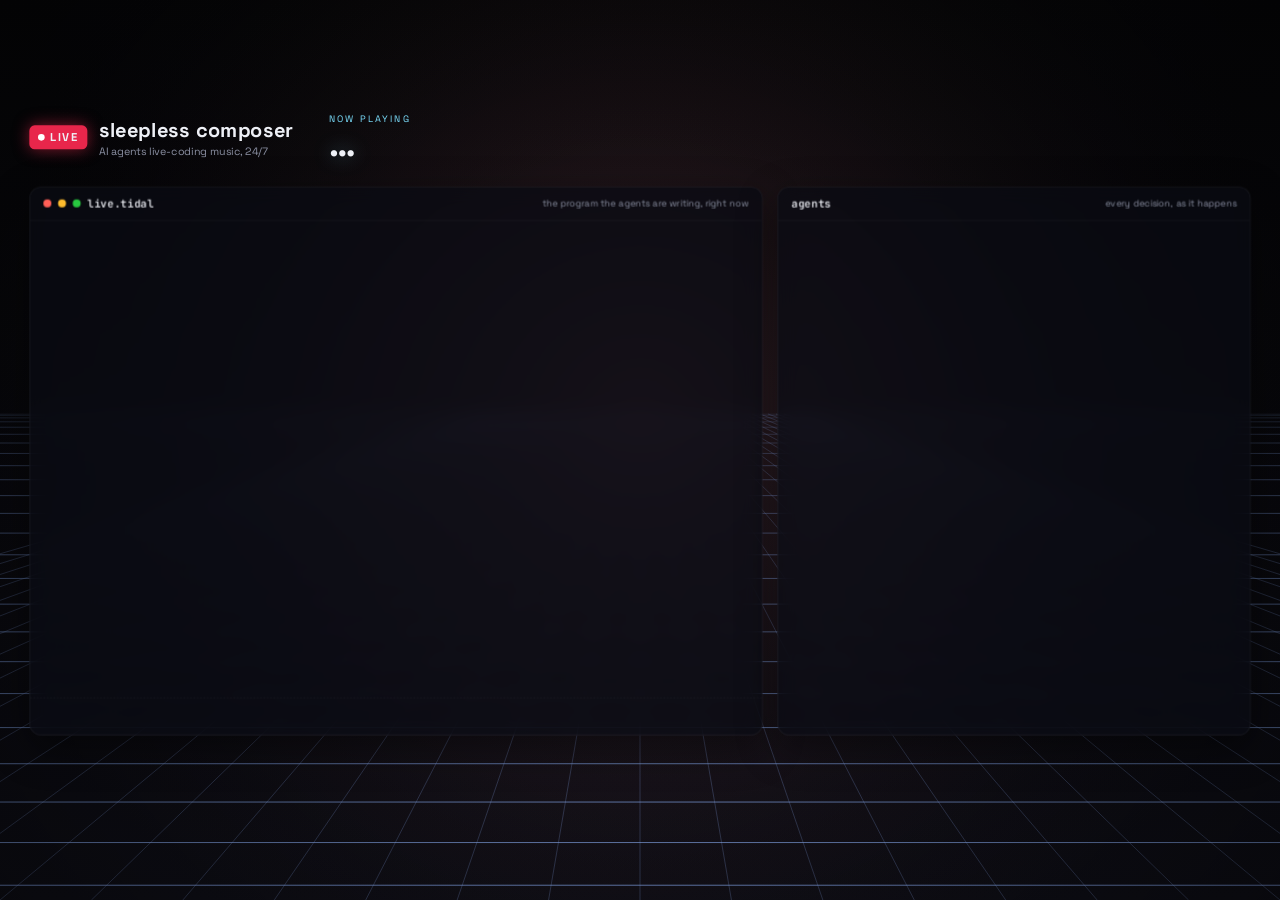
==== stream/ui/index.html @ 496d8e21 "Stream page: the live code, every agent decision and a visual per style - runtime/ui.json: the engin" ====
<!doctype html>
<html lang="en">
<head>
<meta charset="utf-8">
<meta name="viewport" content="width=device-width, initial-scale=1">
<title>sleepless composer · live</title>
<link rel="preconnect" href="https://fonts.googleapis.com">
<link href="https://fonts.googleapis.com/css2?family=JetBrains+Mono:wght@400;600&family=Space+Grotesk:wght@400;500;700&display=swap" rel="stylesheet">
<link rel="stylesheet" href="style.css">
</head>
<body>
<canvas id="bg"></canvas>
<div id="stage">
  <header id="top">
    <div class="brand">
      <span class="live"><i></i>LIVE</span>
      <div>
        <div class="name">sleepless composer</div>
        <div class="tag">AI agents live-coding music, 24/7</div>
      </div>
    </div>
    <div class="now">
      <div class="label">now playing</div>
      <div id="title">…</div>
    </div>
    <div class="chips" id="chips"></div>
  </header>

  <nav id="arc"></nav>

  <main>
    <section id="code-panel" class="panel">
      <div class="panel-head">
        <span class="dot r"></span><span class="dot y"></span><span class="dot g"></span>
        <span class="file">live.tidal</span>
        <span class="hint">the program the agents are writing, right now</span>
      </div>
      <pre id="tempo"></pre>
      <div id="code"></div>
      <div id="comment"></div>
    </section>

    <section id="agents-panel" class="panel">
      <div class="panel-head">
        <span class="file">agents</span>
        <span class="hint">every decision, as it happens</span>
      </div>
      <div id="thinking"></div>
      <div id="feed"></div>
    </section>
  </main>

  <footer>
    <div id="narration"></div>
    <div id="stats"></div>
  </footer>
</div>
<div id="poster">
  <div class="p-live"><span class="live"><i></i>LIVE</span><span class="p-channel">sleepless composer</span></div>
  <h1>AI agents<br>live-code music</h1>
  <p class="p-sub">you can watch every decision · 24/7</p>
  <div class="p-track" id="p-track"></div>
</div>
<script src="app.js"></script>
</body>
</html>
---- stream/ui/style.css ----
/* sleepless composer: stream UI. Designed on a fixed 1920x1080 stage that
   app.js scales to the window, so the layout is identical at 720p/1080p. */

:root {
  --bg: #07080d;
  --ink: #eef0f6;
  --muted: #8b90a3;
  --panel: rgba(12, 14, 22, 0.72);
  --edge: rgba(255, 255, 255, 0.08);
  --accent: #7ce0ff;        /* set per style by app.js */
  --accent2: #c792ff;
  --director: #ffc861;
  --performer: #6fe3ff;
  --judge: #ff7ad9;
  --narrator: #ffe9c9;
  --arc: #a7f59b;
  --ui: "Space Grotesk", "Inter", "Segoe UI", "DejaVu Sans", sans-serif;
  --mono: "JetBrains Mono", "Fira Code", "DejaVu Sans Mono", monospace;
}

* { box-sizing: border-box; }
html, body { margin: 0; height: 100%; background: var(--bg); overflow: hidden; }
body { color: var(--ink); font-family: var(--ui); }

#bg { position: fixed; inset: 0; width: 100vw; height: 100vh; display: block; }

#stage {
  position: absolute; left: 0; top: 0; width: 1920px; height: 1080px;
  transform-origin: 0 0; padding: 34px 44px 30px;
  display: grid; grid-template-rows: auto auto 1fr auto; gap: 18px;
}

/* ------------------------------------------------------------------ top */
#top { display: grid; grid-template-columns: 420px 1fr auto; align-items: center; gap: 30px; }
.brand { display: flex; align-items: center; gap: 18px; }
.live {
  display: inline-flex; align-items: center; gap: 8px; padding: 7px 13px; border-radius: 8px;
  background: #e8264b; font-weight: 700; letter-spacing: 0.14em; font-size: 17px;
  box-shadow: 0 0 24px rgba(232, 38, 75, 0.55);
}
.live i { width: 10px; height: 10px; border-radius: 50%; background: #fff; animation: blink 1.4s infinite; }
@keyframes blink { 50% { opacity: 0.25; } }
.name { font-size: 30px; font-weight: 700; letter-spacing: 0.01em; }
.tag { font-size: 16px; color: var(--muted); margin-top: 2px; }
.now .label { font-size: 14px; letter-spacing: 0.22em; text-transform: uppercase; color: var(--accent); }
#title {
  font-size: 50px; font-weight: 700; line-height: 1.05; margin-top: 4px;
  text-shadow: 0 0 28px color-mix(in srgb, var(--accent) 40%, transparent);
  white-space: nowrap; max-width: 900px; overflow: visible;
}
.chips { display: flex; gap: 10px; }
.chip {
  padding: 9px 16px; border-radius: 999px; background: var(--panel); border: 1px solid var(--edge);
  font-size: 19px; backdrop-filter: blur(10px); white-space: nowrap;
}
.chip b { color: var(--accent); font-weight: 600; }

/* ------------------------------------------------------------------ arc */
#arc { display: grid; grid-template-columns: repeat(6, 1fr); gap: 8px; }
#arc .step {
  position: relative; padding: 8px 0 0; font-size: 15px; letter-spacing: 0.16em; text-transform: uppercase;
  color: var(--muted); text-align: center;
}
#arc .step::before {
  content: ""; position: absolute; left: 0; right: 0; top: 0; height: 4px; border-radius: 4px;
  background: rgba(255, 255, 255, 0.09);
}
#arc .step.done::before { background: color-mix(in srgb, var(--accent) 45%, transparent); }
#arc .step.now { color: var(--ink); }
#arc .step.now::before { background: var(--accent); box-shadow: 0 0 18px var(--accent); }

/* ---------------------------------------------------------------- panels */
main { display: grid; grid-template-columns: 1.55fr 1fr; gap: 22px; min-height: 0; }
.panel {
  background: rgba(10, 12, 19, 0.74); border: 1px solid var(--edge); border-radius: 18px;
  backdrop-filter: blur(14px); box-shadow: 0 20px 60px rgba(0, 0, 0, 0.45);
  display: flex; flex-direction: column; min-height: 0; overflow: hidden;
}
.panel-head {
  display: flex; align-items: center; gap: 10px; padding: 14px 20px; border-bottom: 1px solid var(--edge);
  font-size: 16px;
}
.panel-head .file { font-family: var(--mono); font-weight: 600; }
.panel-head .hint { color: var(--muted); margin-left: auto; font-size: 14px; }
.dot { width: 12px; height: 12px; border-radius: 50%; }
.dot.r { background: #ff5f57; } .dot.y { background: #febc2e; } .dot.g { background: #28c840; }

/* ------------------------------------------------------------------ code */
#tempo { margin: 14px 22px 4px; font-family: var(--mono); font-size: 19px; color: var(--muted); }
#code { flex: 1; overflow: hidden; padding: 4px 0 8px; }
.line {
  display: grid; grid-template-columns: 54px 1fr; padding: 6px 22px 6px 0; font-family: var(--mono);
  font-size: 20px; line-height: 1.5; border-left: 3px solid transparent; transition: background 0.6s;
}
.line .no { color: rgba(255, 255, 255, 0.28); text-align: right; padding-right: 16px; user-select: none; }
.line .src { white-space: pre-wrap; word-break: break-word; }
.line.edited {
  background: linear-gradient(90deg, color-mix(in srgb, var(--accent) 16%, transparent), transparent 85%);
  border-left-color: var(--accent);
}
.line.muted .src { opacity: 0.35; text-decoration: line-through; text-decoration-color: rgba(255,255,255,0.3); }
.line.fresh { animation: flash 2.2s ease-out; }
@keyframes flash { 0% { background: color-mix(in srgb, var(--accent) 38%, transparent); } }
.caret { display: inline-block; width: 10px; height: 1.1em; background: var(--accent); vertical-align: -3px;
         animation: blink 0.9s infinite; margin-left: 1px; }
.t-ch { color: var(--accent); font-weight: 600; }
.t-fn { color: #82aaff; }
.t-str { color: #c3e88d; }
.t-num { color: #f78c6c; }
.t-op { color: #89ddff; }
.t-syn { color: #ffcb6b; }
#comment {
  padding: 12px 22px 18px; font-family: var(--mono); font-size: 18px; color: #7f8aa8; font-style: italic;
  border-top: 1px dashed var(--edge); min-height: 56px;
}

/* ---------------------------------------------------------------- agents */
#thinking { padding: 0 18px; }
.think {
  display: flex; align-items: center; gap: 10px; margin-top: 12px; padding: 10px 14px; border-radius: 12px;
  background: rgba(255, 255, 255, 0.04); font-size: 16px; color: var(--muted);
}
.think b { color: var(--ink); font-weight: 600; }
.dots span { display: inline-block; width: 6px; height: 6px; margin: 0 2px; border-radius: 50%;
             background: currentColor; animation: bounce 1s infinite; }
.dots span:nth-child(2) { animation-delay: 0.15s; } .dots span:nth-child(3) { animation-delay: 0.3s; }
@keyframes bounce { 50% { transform: translateY(-5px); opacity: 0.4; } }

#feed { flex: 1; overflow: hidden; padding: 6px 18px 18px; display: flex; flex-direction: column; gap: 12px; }
.card {
  --c: var(--performer);
  position: relative; flex-shrink: 0; padding: 14px 16px 14px 18px; border-radius: 14px;
  background: rgba(255, 255, 255, 0.045);
  border: 1px solid var(--edge); overflow: hidden;
}
.card.new { animation: enter 0.7s cubic-bezier(.2,.9,.2,1); }
.card::before { content: ""; position: absolute; left: 0; top: 0; bottom: 0; width: 4px; background: var(--c);
                box-shadow: 0 0 18px var(--c); }
.card.old { opacity: 0.55; }
@keyframes enter { from { transform: translateY(-18px); opacity: 0; } }
.card .who { display: flex; align-items: center; gap: 10px; font-size: 15px; color: var(--muted); }
.card .who .av {
  width: 26px; height: 26px; border-radius: 8px; display: grid; place-items: center; background: var(--c);
  color: #0b0d14;
}
.card .who .av svg { width: 16px; height: 16px; }
.card .who b { color: var(--c); font-size: 17px; letter-spacing: 0.02em; }
.card .who .time { margin-left: auto; }
.card .body { margin-top: 8px; font-size: 18px; line-height: 1.4; }
.card .hears { color: #c9cde0; font-style: italic; }
.card .hears::before { content: "hears  "; font-style: normal; color: var(--muted); font-size: 14px;
                        letter-spacing: 0.12em; text-transform: uppercase; }
.card .move { margin-top: 8px; font-family: var(--mono); font-size: 16px; color: var(--c);
              background: rgba(0, 0, 0, 0.35); border-radius: 8px; padding: 6px 10px; display: inline-block; }
.card .why { margin-top: 8px; color: var(--ink); }
.badge { font-size: 12px; letter-spacing: 0.12em; text-transform: uppercase; padding: 3px 8px; border-radius: 6px;
         background: rgba(255, 255, 255, 0.08); color: var(--ink); }
.badge.ai { background: color-mix(in srgb, var(--performer) 30%, transparent); }
.badge.random { background: rgba(255, 255, 255, 0.12); }
.opts { margin-top: 8px; display: grid; gap: 6px; }
.opt { display: grid; grid-template-columns: 1fr 70px 118px; gap: 10px; align-items: center; font-size: 14.5px; }
.opt .txt { font-family: var(--mono); white-space: nowrap; overflow: hidden; text-overflow: ellipsis; color: #b9bdd0; }
.opt .bar { height: 8px; border-radius: 4px; background: rgba(255,255,255,0.08); position: relative; overflow: hidden; }
.opt .bar i { position: absolute; left: 0; top: 0; bottom: 0; background: var(--judge); opacity: 0.55; }
.opt.pick .txt { color: var(--ink); }
.opt.pick .bar i { opacity: 1; box-shadow: 0 0 12px var(--judge); }
.opt .src { text-align: right; white-space: nowrap; }
.card .plan { display: flex; flex-wrap: wrap; gap: 6px; margin-top: 4px; }
.card .plan span { background: rgba(0,0,0,0.35); padding: 4px 10px; border-radius: 8px; font-size: 16px; }
.card .note { margin-top: 4px; color: var(--muted); }
.card .quote { font-size: 20px; font-style: italic; color: var(--narrator); }

/* ---------------------------------------------------------------- footer */
footer { display: grid; grid-template-columns: 1fr auto; align-items: end; gap: 24px; min-height: 64px; }
#narration {
  font-size: 30px; font-style: italic; line-height: 1.3; color: var(--narrator);
  text-shadow: 0 2px 20px rgba(0, 0, 0, 0.8); opacity: 0; transition: opacity 0.8s;
}
#narration.on { opacity: 1; }
#stats { display: flex; gap: 10px; }
#stats .chip { font-size: 17px; }

/* --------------------------------------------------- poster (thumbnail) */
#poster { display: none; }
body.poster #stage { display: none; }
body.poster #poster {
  display: flex; flex-direction: column; justify-content: center; position: fixed; left: 0; top: 0;
  width: 1280px; height: 720px; padding: 0 7vw; background: linear-gradient(90deg, rgba(0,0,0,0.75), rgba(0,0,0,0.1) 70%);
}
.p-live { display: flex; align-items: center; gap: 1.4vw; font-size: 2.2vw; font-weight: 700; }
.p-live .live { font-size: 1.8vw; padding: 0.5vw 1vw; }
.p-channel { letter-spacing: 0.02em; }
#poster h1 {
  margin: 2vw 0 1vw; font-size: 8.4vw; line-height: 0.95; letter-spacing: -0.02em;
  text-shadow: 0 0 60px color-mix(in srgb, var(--accent) 55%, transparent);
}
.p-sub { margin: 0; font-size: 2.6vw; color: var(--accent); font-weight: 500; }
.p-track { margin-top: 3vw; font-size: 2vw; color: var(--ink); opacity: 0.85; }
.p-track b { color: var(--accent); }
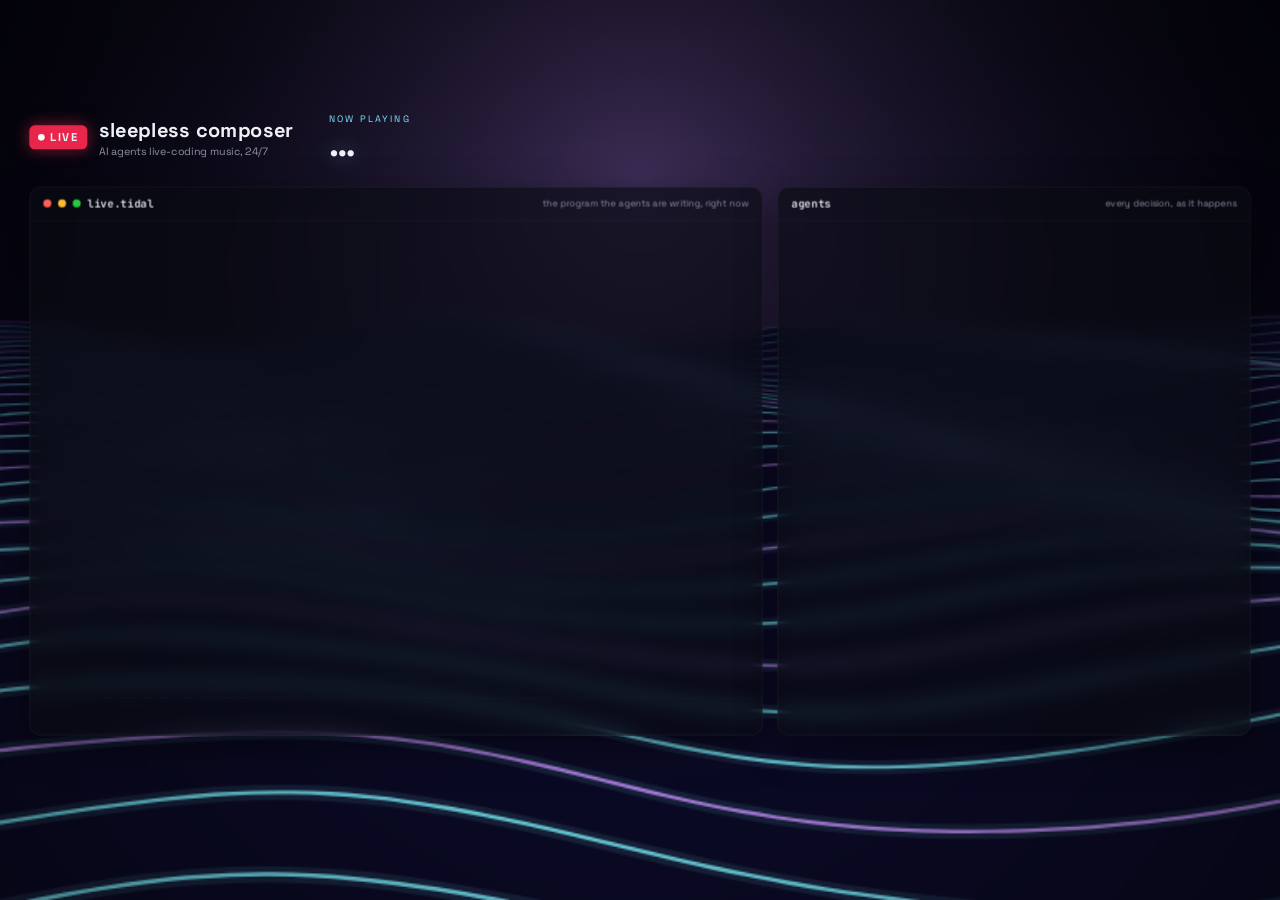
==== commit af79629b: "Channel banner: 2048x1152 with the 3D waves, text in YouTube's safe area The stream page gets a bann" ====
--- a/stream/ui/index.html
+++ b/stream/ui/index.html
@@ -61,6 +61,13 @@
   <p class="p-sub">you can watch every decision · 24/7</p>
   <div class="p-track" id="p-track"></div>
 </div>
+<div id="banner">
+  <div class="b-safe">
+    <div class="b-live"><span class="live"><i></i>LIVE 24/7</span></div>
+    <h1>sleepless composer</h1>
+    <p>AI agents live-code music · watch every decision</p>
+  </div>
+</div>
 <script src="app.js"></script>
 </body>
 </html>
--- a/stream/ui/style.css
+++ b/stream/ui/style.css
@@ -72,7 +72,7 @@
 /* ---------------------------------------------------------------- panels */
 main { display: grid; grid-template-columns: 1.55fr 1fr; gap: 22px; min-height: 0; }
 .panel {
-  background: rgba(10, 12, 19, 0.74); border: 1px solid var(--edge); border-radius: 18px;
+  background: rgba(10, 12, 19, 0.66); border: 1px solid var(--edge); border-radius: 18px;
   backdrop-filter: blur(14px); box-shadow: 0 20px 60px rgba(0, 0, 0, 0.45);
   display: flex; flex-direction: column; min-height: 0; overflow: hidden;
 }
@@ -180,6 +180,23 @@
 #stats { display: flex; gap: 10px; }
 #stats .chip { font-size: 17px; }
 
+/* ------------------------------------------ banner (YouTube channel art) */
+/* 2048x1152; YouTube shows only the centre 1235x338 on every device, so all
+   text sits in that safe area. */
+#banner { display: none; }
+body.banner #stage, body.poster.banner #poster { display: none; }
+body.banner #banner {
+  display: flex; align-items: center; justify-content: center; position: fixed; left: 0; top: 0;
+  width: 2048px; height: 1152px;
+  background: radial-gradient(ellipse 760px 260px at 50% 50%, rgba(0,0,0,0.62), rgba(0,0,0,0) 100%);
+}
+.b-safe { width: 1235px; height: 338px; display: flex; flex-direction: column; align-items: center;
+          justify-content: center; text-align: center; }
+.b-live .live { font-size: 26px; padding: 8px 16px; }
+#banner h1 { margin: 18px 0 12px; font-size: 104px; line-height: 1; letter-spacing: -0.02em; white-space: nowrap;
+             text-shadow: 0 0 60px color-mix(in srgb, var(--accent) 55%, transparent); }
+#banner p { margin: 0; font-size: 38px; color: var(--accent); font-weight: 500; text-shadow: 0 2px 16px rgba(0,0,0,0.9); }
+
 /* --------------------------------------------------- poster (thumbnail) */
 #poster { display: none; }
 body.poster #stage { display: none; }
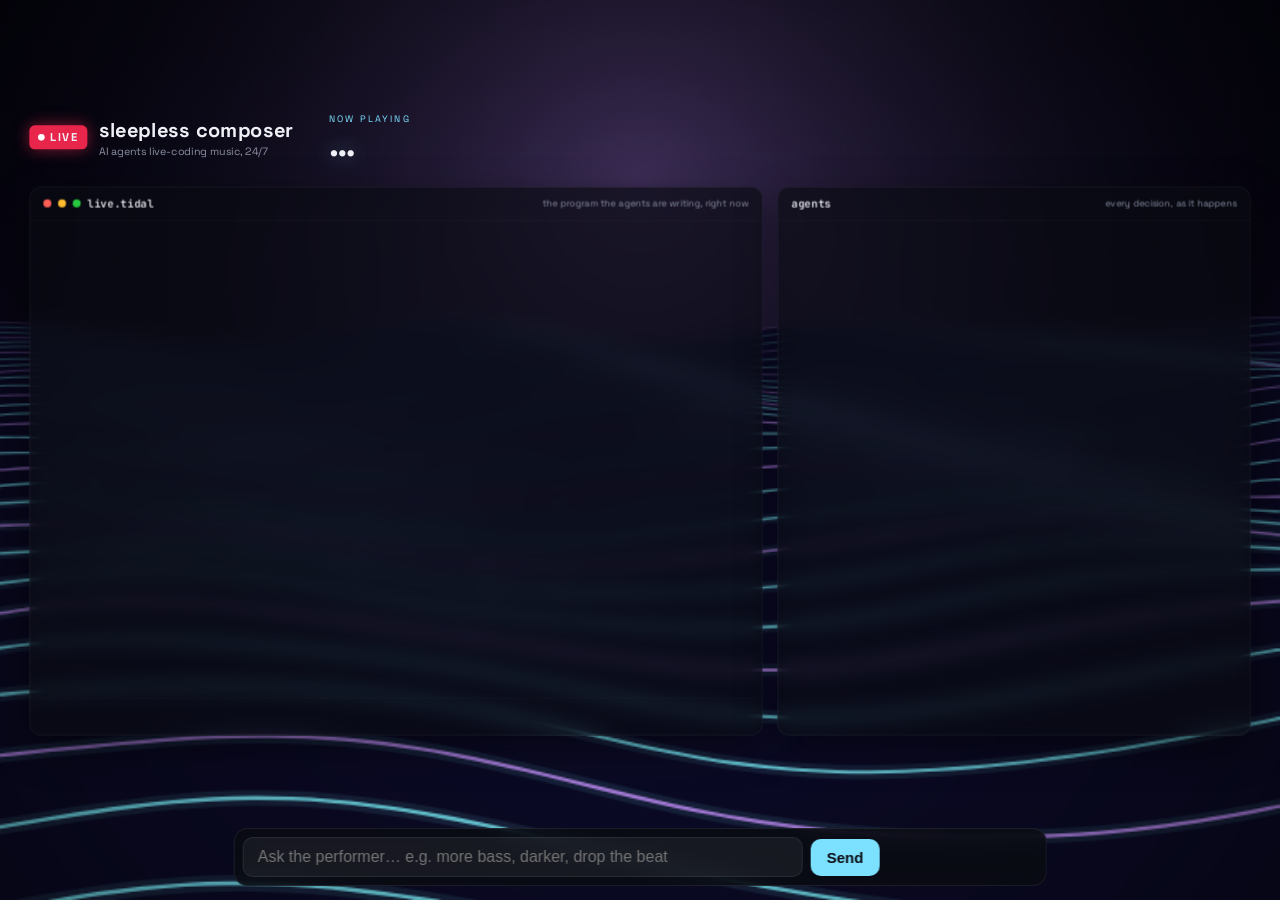
==== commit 213ea11e: "Host requests: type 'more bass' on the stream page, the performer reviews it and plays it - A reques" ====
--- a/stream/ui/index.html
+++ b/stream/ui/index.html
@@ -61,6 +61,11 @@
   <p class="p-sub">you can watch every decision · 24/7</p>
   <div class="p-track" id="p-track"></div>
 </div>
+<form id="ask" autocomplete="off">
+  <input id="ask-text" maxlength="200" placeholder="Ask the performer… e.g. more bass, darker, drop the beat">
+  <button type="submit">Send</button>
+  <span id="ask-note"></span>
+</form>
 <div id="banner">
   <div class="b-safe">
     <div class="b-live"><span class="live"><i></i>LIVE 24/7</span></div>
--- a/stream/ui/style.css
+++ b/stream/ui/style.css
@@ -180,6 +180,25 @@
 #stats { display: flex; gap: 10px; }
 #stats .chip { font-size: 17px; }
 
+/* ------------------------------------------------ host request box */
+/* Only on the host's own view: the captured stream (?capture=1) and the
+   poster / banner / logo renders hide it. */
+#ask {
+  position: fixed; left: 50%; bottom: 14px; transform: translateX(-50%); z-index: 10;
+  display: flex; gap: 8px; align-items: center; padding: 8px; border-radius: 14px;
+  background: rgba(10, 12, 19, 0.88); border: 1px solid var(--edge); backdrop-filter: blur(10px);
+  font-family: var(--ui);
+}
+#ask input { width: min(46vw, 560px); padding: 10px 14px; border-radius: 10px; border: 1px solid var(--edge);
+             background: rgba(255,255,255,0.06); color: var(--ink); font-size: 16px; outline: none; }
+#ask input:focus { border-color: var(--accent); }
+#ask button { padding: 10px 16px; border-radius: 10px; border: 0; background: var(--accent); color: #0b0d14;
+              font-weight: 700; font-size: 15px; cursor: pointer; }
+#ask-note { color: var(--muted); font-size: 14px; min-width: 150px; }
+body.capture #ask, body.poster #ask { display: none; }
+.card .asked { font-size: 19px; color: var(--ink); }
+.card .asked::before { content: "“"; } .card .asked::after { content: "”"; }
+
 /* ------------------------------------------ banner (YouTube channel art) */
 /* 2048x1152; YouTube shows only the centre 1235x338 on every device, so all
    text sits in that safe area. */
@@ -197,6 +216,8 @@
              text-shadow: 0 0 60px color-mix(in srgb, var(--accent) 55%, transparent); }
 #banner p { margin: 0; font-size: 38px; color: var(--accent); font-weight: 500; text-shadow: 0 2px 16px rgba(0,0,0,0.9); }
 
+body.logo #banner { display: none; }
+
 /* --------------------------------------------------- poster (thumbnail) */
 #poster { display: none; }
 body.poster #stage { display: none; }
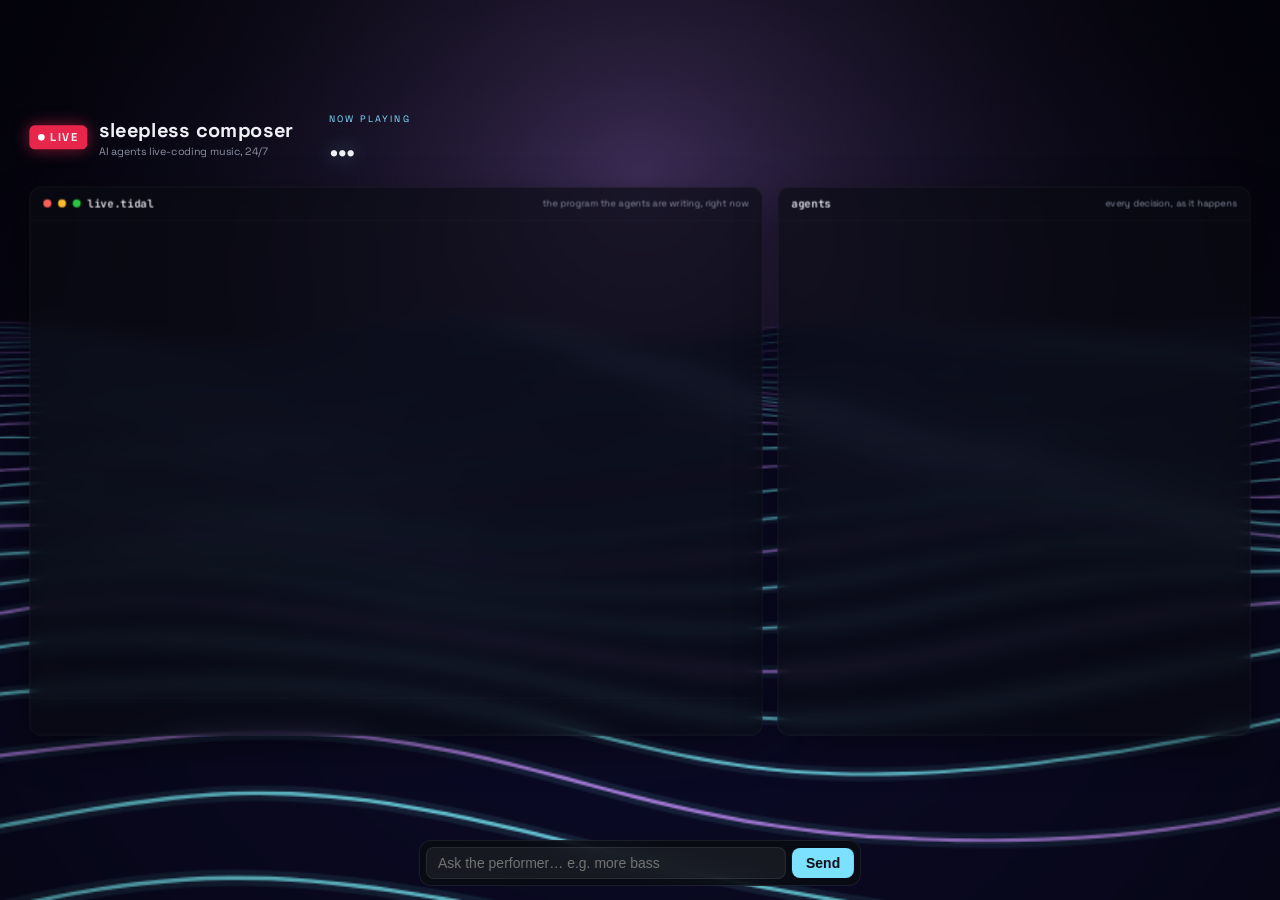
==== commit b8a9901e: "Request box: compact, Send right at its end, the note floats above The note beside the button reserv" ====
--- a/stream/ui/index.html
+++ b/stream/ui/index.html
@@ -62,7 +62,7 @@
   <div class="p-track" id="p-track"></div>
 </div>
 <form id="ask" autocomplete="off">
-  <input id="ask-text" maxlength="200" placeholder="Ask the performer… e.g. more bass, darker, drop the beat">
+  <input id="ask-text" maxlength="200" placeholder="Ask the performer… e.g. more bass">
   <button type="submit">Send</button>
   <span id="ask-note"></span>
 </form>
--- a/stream/ui/style.css
+++ b/stream/ui/style.css
@@ -185,16 +185,18 @@
    poster / banner / logo renders hide it. */
 #ask {
   position: fixed; left: 50%; bottom: 14px; transform: translateX(-50%); z-index: 10;
-  display: flex; gap: 8px; align-items: center; padding: 8px; border-radius: 14px;
+  display: flex; gap: 6px; align-items: center; padding: 6px; border-radius: 12px;
   background: rgba(10, 12, 19, 0.88); border: 1px solid var(--edge); backdrop-filter: blur(10px);
   font-family: var(--ui);
 }
-#ask input { width: min(46vw, 560px); padding: 10px 14px; border-radius: 10px; border: 1px solid var(--edge);
-             background: rgba(255,255,255,0.06); color: var(--ink); font-size: 16px; outline: none; }
+#ask input { width: min(32vw, 360px); padding: 7px 11px; border-radius: 8px; border: 1px solid var(--edge);
+             background: rgba(255,255,255,0.06); color: var(--ink); font-size: 14px; outline: none; }
 #ask input:focus { border-color: var(--accent); }
-#ask button { padding: 10px 16px; border-radius: 10px; border: 0; background: var(--accent); color: #0b0d14;
-              font-weight: 700; font-size: 15px; cursor: pointer; }
-#ask-note { color: var(--muted); font-size: 14px; min-width: 150px; }
+#ask button { padding: 7px 14px; border-radius: 8px; border: 0; background: var(--accent); color: #0b0d14;
+              font-weight: 700; font-size: 14px; cursor: pointer; }
+/* The "sent" note floats above the box, so it takes no room beside it. */
+#ask-note { position: absolute; left: 0; right: 0; bottom: 100%; margin-bottom: 6px; text-align: center;
+            color: var(--muted); font-size: 13px; pointer-events: none; }
 body.capture #ask, body.poster #ask { display: none; }
 .card .asked { font-size: 19px; color: var(--ink); }
 .card .asked::before { content: "“"; } .card .asked::after { content: "”"; }
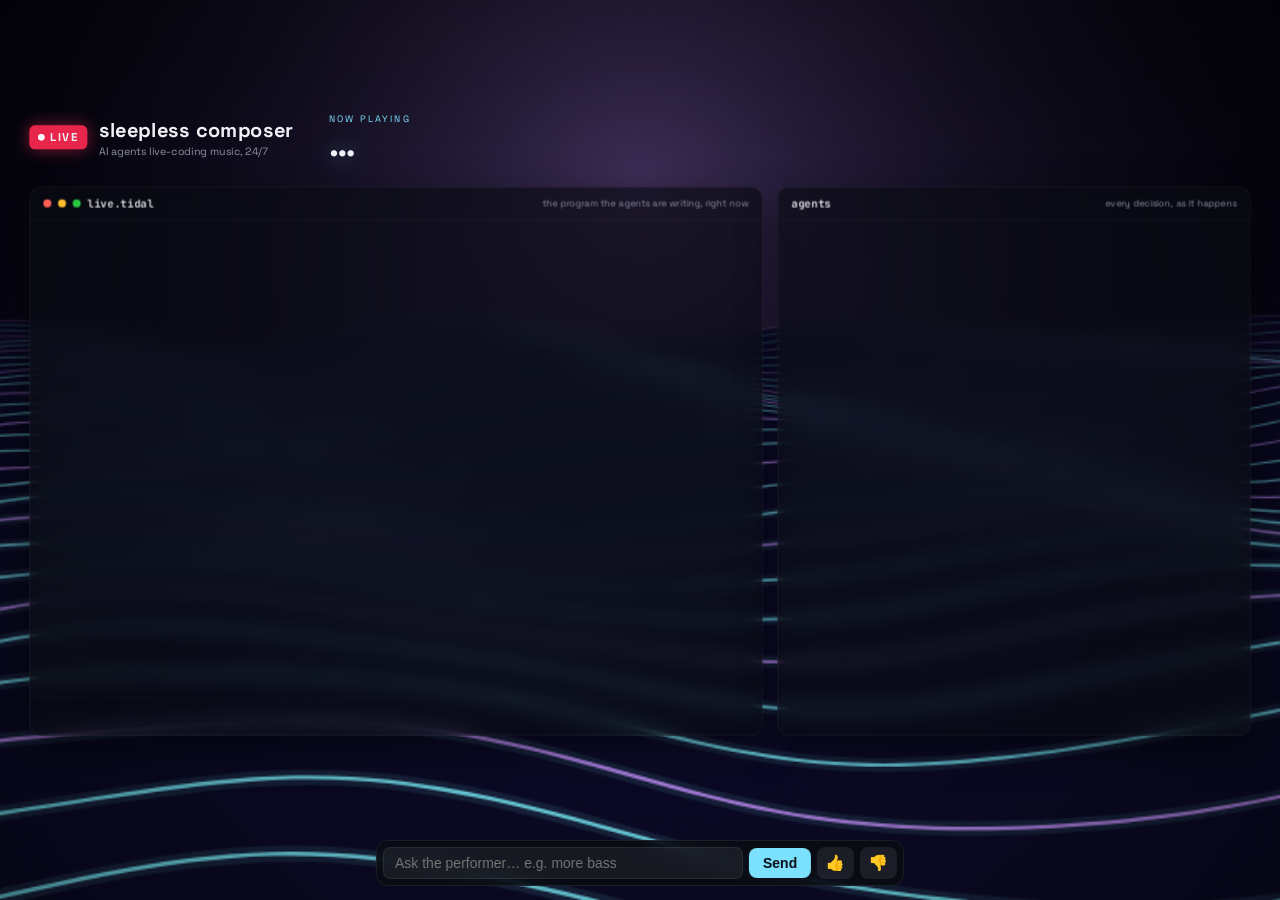
==== commit e81a08ae: "Taste in the loop and transitions: 👍/👎 on the page, an arranger for builds and drops Ratings (step 1" ====
--- a/stream/ui/index.html
+++ b/stream/ui/index.html
@@ -64,6 +64,8 @@
 <form id="ask" autocomplete="off">
   <input id="ask-text" maxlength="200" placeholder="Ask the performer… e.g. more bass">
   <button type="submit">Send</button>
+  <button type="button" class="rate" data-rating="1" title="I like what's playing">👍</button>
+  <button type="button" class="rate" data-rating="-1" title="I don't like what's playing">👎</button>
   <span id="ask-note"></span>
 </form>
 <div id="banner">
--- a/stream/ui/style.css
+++ b/stream/ui/style.css
@@ -67,7 +67,13 @@
 }
 #arc .step.done::before { background: color-mix(in srgb, var(--accent) 45%, transparent); }
 #arc .step.now { color: var(--ink); }
-#arc .step.now::before { background: var(--accent); box-shadow: 0 0 18px var(--accent); }
+#arc .step.now::before { background: color-mix(in srgb, var(--accent) 30%, transparent); }
+/* The current phase fills as its planned bars play. */
+#arc .step.now::after {
+  content: ""; position: absolute; left: 0; top: 0; height: 4px; border-radius: 4px;
+  width: calc(var(--p, 1) * 100%); background: var(--accent); box-shadow: 0 0 18px var(--accent);
+}
+#arc .step .bars { margin-left: 8px; letter-spacing: 0.04em; color: var(--muted); opacity: 0.8; }
 
 /* ---------------------------------------------------------------- panels */
 main { display: grid; grid-template-columns: 1.55fr 1fr; gap: 22px; min-height: 0; }
@@ -194,10 +200,21 @@
 #ask input:focus { border-color: var(--accent); }
 #ask button { padding: 7px 14px; border-radius: 8px; border: 0; background: var(--accent); color: #0b0d14;
               font-weight: 700; font-size: 14px; cursor: pointer; }
+#ask button.rate { padding: 7px 9px; background: rgba(255,255,255,0.08); font-size: 15px; }
+#ask button.rate:hover { background: rgba(255,255,255,0.16); }
 /* The "sent" note floats above the box, so it takes no room beside it. */
 #ask-note { position: absolute; left: 0; right: 0; bottom: 100%; margin-bottom: 6px; text-align: center;
             color: var(--muted); font-size: 13px; pointer-events: none; }
 body.capture #ask, body.poster #ask { display: none; }
+
+/* The captured stream: Chromium in Xvfb has no GPU, and re-blurring the
+   moving background under every panel (plus the panels' big soft shadow)
+   held it to ~42 frames/s, so the stream's frames advanced unevenly (24 or
+   48 ms) and the motion stuttered. Without them it draws a steady 60/s;
+   slightly more opaque panels keep the text as readable. */
+body.capture .panel, body.capture .chip { backdrop-filter: none; }
+body.capture .panel { background: rgba(10, 12, 19, 0.8); box-shadow: none; }
+body.capture .chip { background: rgba(12, 14, 22, 0.85); }
 .card .asked { font-size: 19px; color: var(--ink); }
 .card .asked::before { content: "“"; } .card .asked::after { content: "”"; }
 
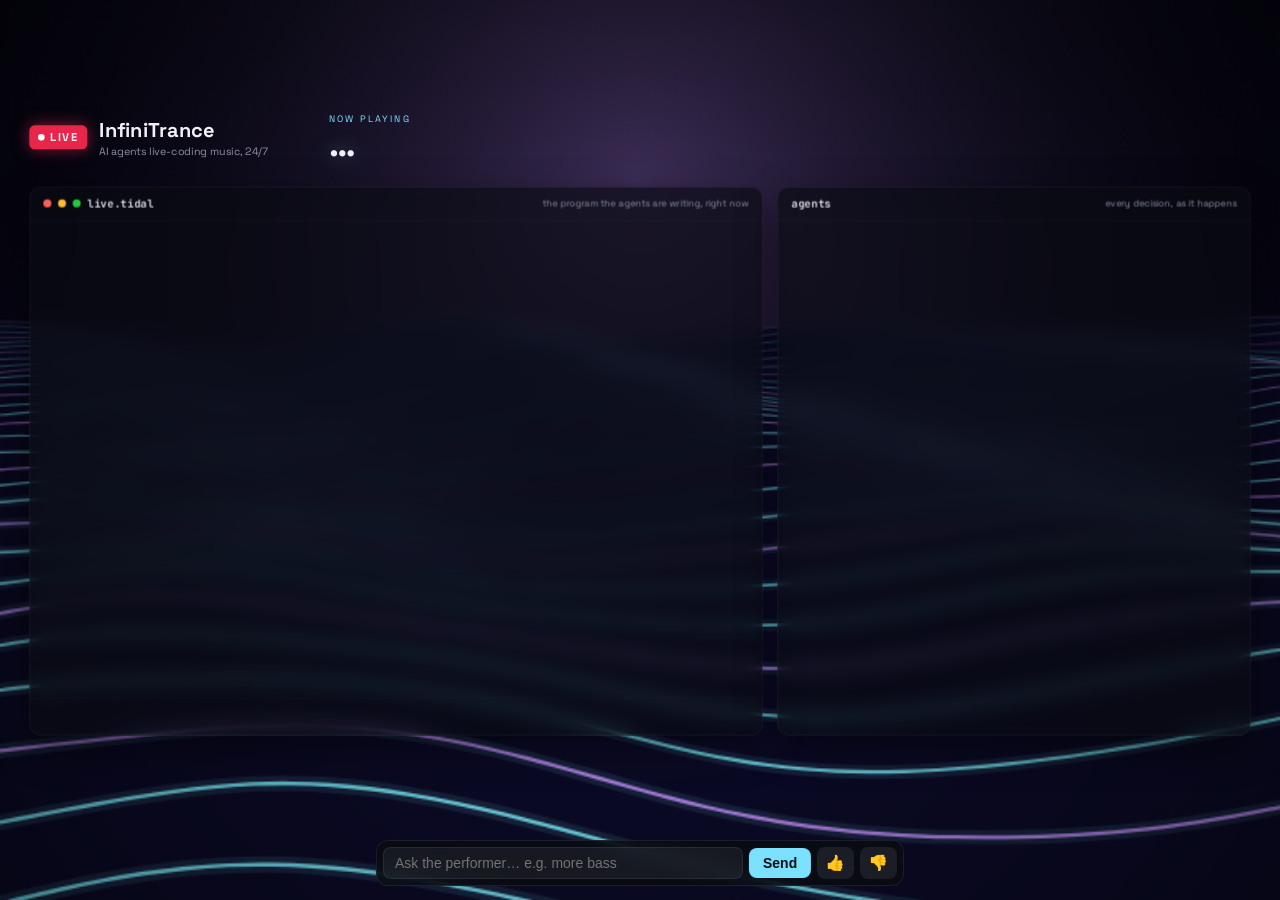
==== commit e0be5796: "Switch-Angel stream page, precise Director cues, surprise menu, subgenres, prompt caching - Director" ====
--- a/stream/ui/index.html
+++ b/stream/ui/index.html
@@ -3,7 +3,7 @@
 <head>
 <meta charset="utf-8">
 <meta name="viewport" content="width=device-width, initial-scale=1">
-<title>sleepless composer · live</title>
+<title>InfiniTrance · live</title>
 <link rel="preconnect" href="https://fonts.googleapis.com">
 <link href="https://fonts.googleapis.com/css2?family=JetBrains+Mono:wght@400;600&family=Space+Grotesk:wght@400;500;700&display=swap" rel="stylesheet">
 <link rel="stylesheet" href="style.css">
@@ -15,7 +15,7 @@
     <div class="brand">
       <span class="live"><i></i>LIVE</span>
       <div>
-        <div class="name">sleepless composer</div>
+        <div class="name channel-name">InfiniTrance</div>
         <div class="tag">AI agents live-coding music, 24/7</div>
       </div>
     </div>
@@ -56,7 +56,7 @@
   </footer>
 </div>
 <div id="poster">
-  <div class="p-live"><span class="live"><i></i>LIVE</span><span class="p-channel">sleepless composer</span></div>
+  <div class="p-live"><span class="live"><i></i>LIVE</span><span class="p-channel channel-name">InfiniTrance</span></div>
   <h1>AI agents<br>live-code music</h1>
   <p class="p-sub">you can watch every decision · 24/7</p>
   <div class="p-track" id="p-track"></div>
@@ -71,7 +71,7 @@
 <div id="banner">
   <div class="b-safe">
     <div class="b-live"><span class="live"><i></i>LIVE 24/7</span></div>
-    <h1>sleepless composer</h1>
+    <h1 class="channel-name">InfiniTrance</h1>
     <p>AI agents live-code music · watch every decision</p>
   </div>
 </div>
--- a/stream/ui/style.css
+++ b/stream/ui/style.css
@@ -1,4 +1,4 @@
-/* sleepless composer: stream UI. Designed on a fixed 1920x1080 stage that
+/* InfiniTrance: stream UI. Designed on a fixed 1920x1080 stage that
    app.js scales to the window, so the layout is identical at 720p/1080p. */
 
 :root {
@@ -95,8 +95,9 @@
 #tempo { margin: 14px 22px 4px; font-family: var(--mono); font-size: 19px; color: var(--muted); }
 #code { flex: 1; overflow: hidden; padding: 4px 0 8px; }
 .line {
-  display: grid; grid-template-columns: 54px 1fr; padding: 6px 22px 6px 0; font-family: var(--mono);
+  display: grid; grid-template-columns: 54px 1fr auto; padding: 6px 22px 6px 0; font-family: var(--mono);
   font-size: 20px; line-height: 1.5; border-left: 3px solid transparent; transition: background 0.6s;
+  font-variant-ligatures: none;   /* code as typed: "<-7" must not become an arrow */
 }
 .line .no { color: rgba(255, 255, 255, 0.28); text-align: right; padding-right: 16px; user-select: none; }
 .line .src { white-space: pre-wrap; word-break: break-word; }
@@ -207,6 +208,15 @@
             color: var(--muted); font-size: 13px; pointer-events: none; }
 body.capture #ask, body.poster #ask { display: none; }
 
+/* 👍 / 👎 on one line: the host's view only, like the request box. */
+.lrate { display: flex; gap: 2px; align-self: start; margin-left: 10px; opacity: 0.35; transition: opacity 0.2s; }
+.line:hover .lrate, .lrate.on { opacity: 1; }
+.lrate button { padding: 1px 5px; border: 0; border-radius: 6px; background: transparent; font-size: 14px;
+                line-height: 1.4; cursor: pointer; filter: grayscale(1); }
+.lrate button:hover { background: rgba(255,255,255,0.12); filter: none; }
+.lrate button.on { background: rgba(255,255,255,0.16); filter: none; }
+body.capture .lrate, body.poster .lrate { display: none; }
+
 /* The captured stream: Chromium in Xvfb has no GPU, and re-blurring the
    moving background under every panel (plus the panels' big soft shadow)
    held it to ~42 frames/s, so the stream's frames advanced unevenly (24 or
